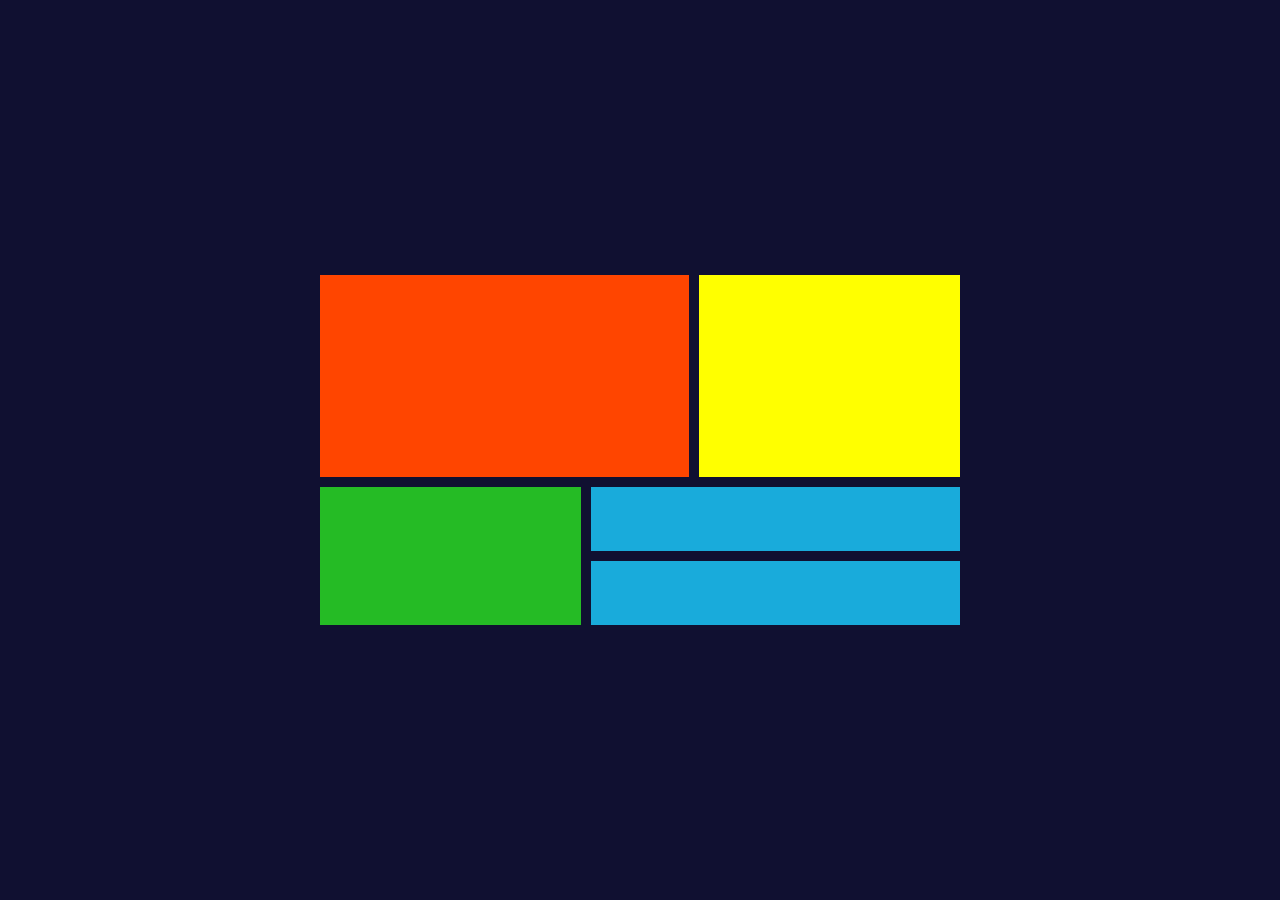
==== grid.html @ 28f1b112 "first commit" ====
<!DOCTYPE html>
<html lang="en">
  <head>
    <meta charset="UTF-8" />
    <meta http-equiv="X-UA-Compatible" content="IE=edge" />
    <meta name="viewport" content="width=device-width, initial-scale=1.0" />
    <title>Grid layout</title>
    <link rel="stylesheet" href="grid.css" />
  </head>
  <body>
    <main>
      <div class="a"></div>
      <div class="b"></div>
      <div class="c"></div>
      <div class="d"></div>
      <div class="e"></div>
    </main>
  </body>
</html>
---- grid.css ----
* {
  margin: 0;
  padding: 0;
}
body {
  background-color: rgb(16, 16, 49);
  display: flex;
  place-items: center;
  min-height: 100vh;
}

main {
  display: grid;
  grid-template-areas:
    "a a a b b"
    "a a a b b"
    "c c d d d"
    "c c e e e";
  gap: 10px;
  margin: auto;
  width: 50%;
}
main div {
  padding: 2em;
}
.a {
  background-color: orangered;
  grid-area: a;
  height: 138px;
}
.b {
  background-color: yellow;
  grid-area: b;
  height: 138px;
}
.c {
  background-color: rgb(37, 187, 37);
  grid-area: c;
}
.d {
  background-color: rgb(25, 171, 219);
  grid-area: d;
}
.e {
  background-color: rgb(25, 171, 219);
  grid-area: e;
}
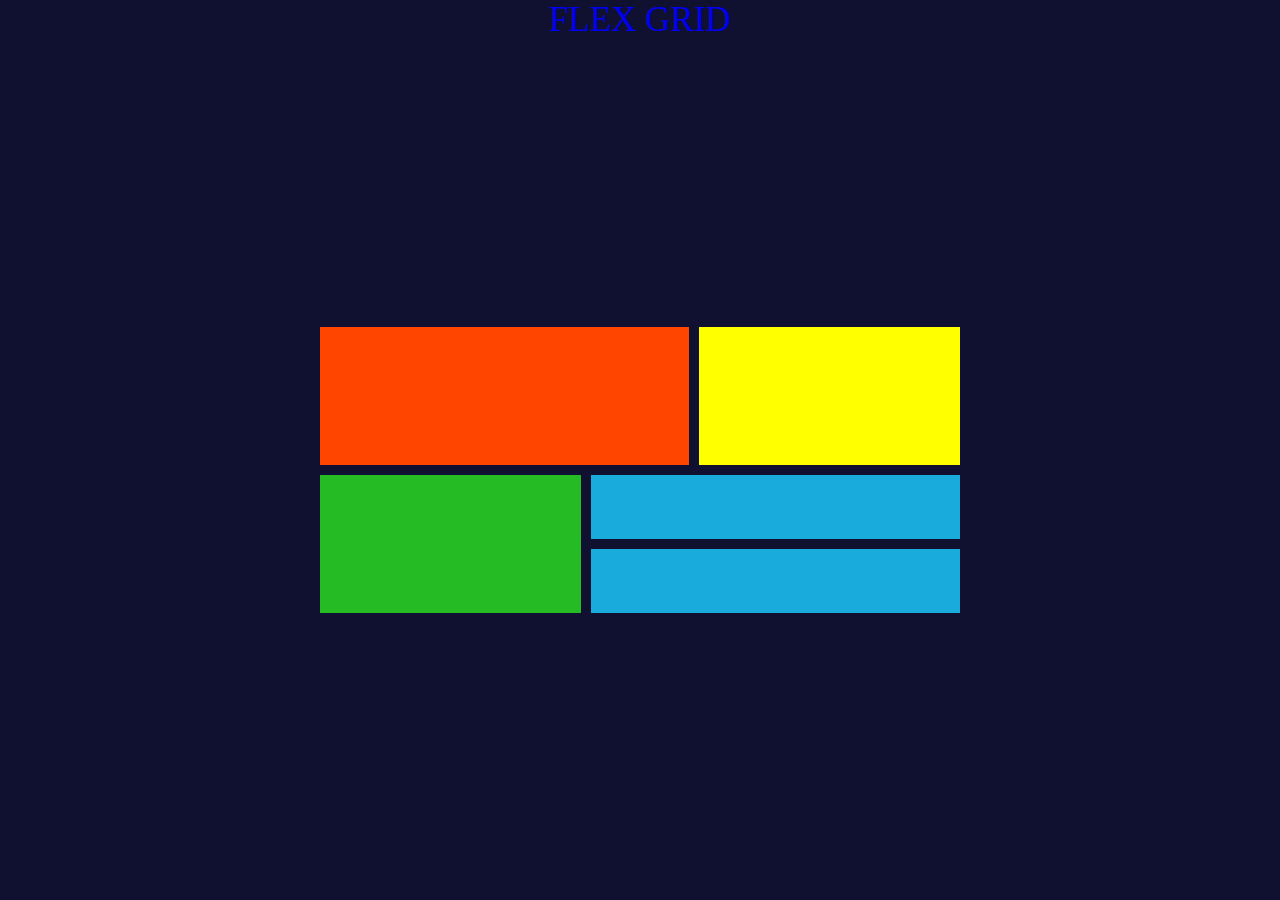
==== commit 7567032a: "second commit" ====
--- a/grid.html
+++ b/grid.html
@@ -8,6 +8,10 @@
     <link rel="stylesheet" href="grid.css" />
   </head>
   <body>
+    <header>
+      <a href="index.html">FLEX</a>
+      <a href="grid.html">GRID</a>
+    </header>
     <main>
       <div class="a"></div>
       <div class="b"></div>
--- a/grid.css
+++ b/grid.css
@@ -1,14 +1,26 @@
 * {
   margin: 0;
   padding: 0;
+  box-sizing: border-box;
 }
+
 body {
   background-color: rgb(16, 16, 49);
   display: flex;
   place-items: center;
   min-height: 100vh;
+  flex-direction: column;
 }
 
+header {
+  font-size: 35px;
+}
+a {
+  text-decoration: none;
+}
+p {
+  text-align: center;
+}
 main {
   display: grid;
   grid-template-areas:
